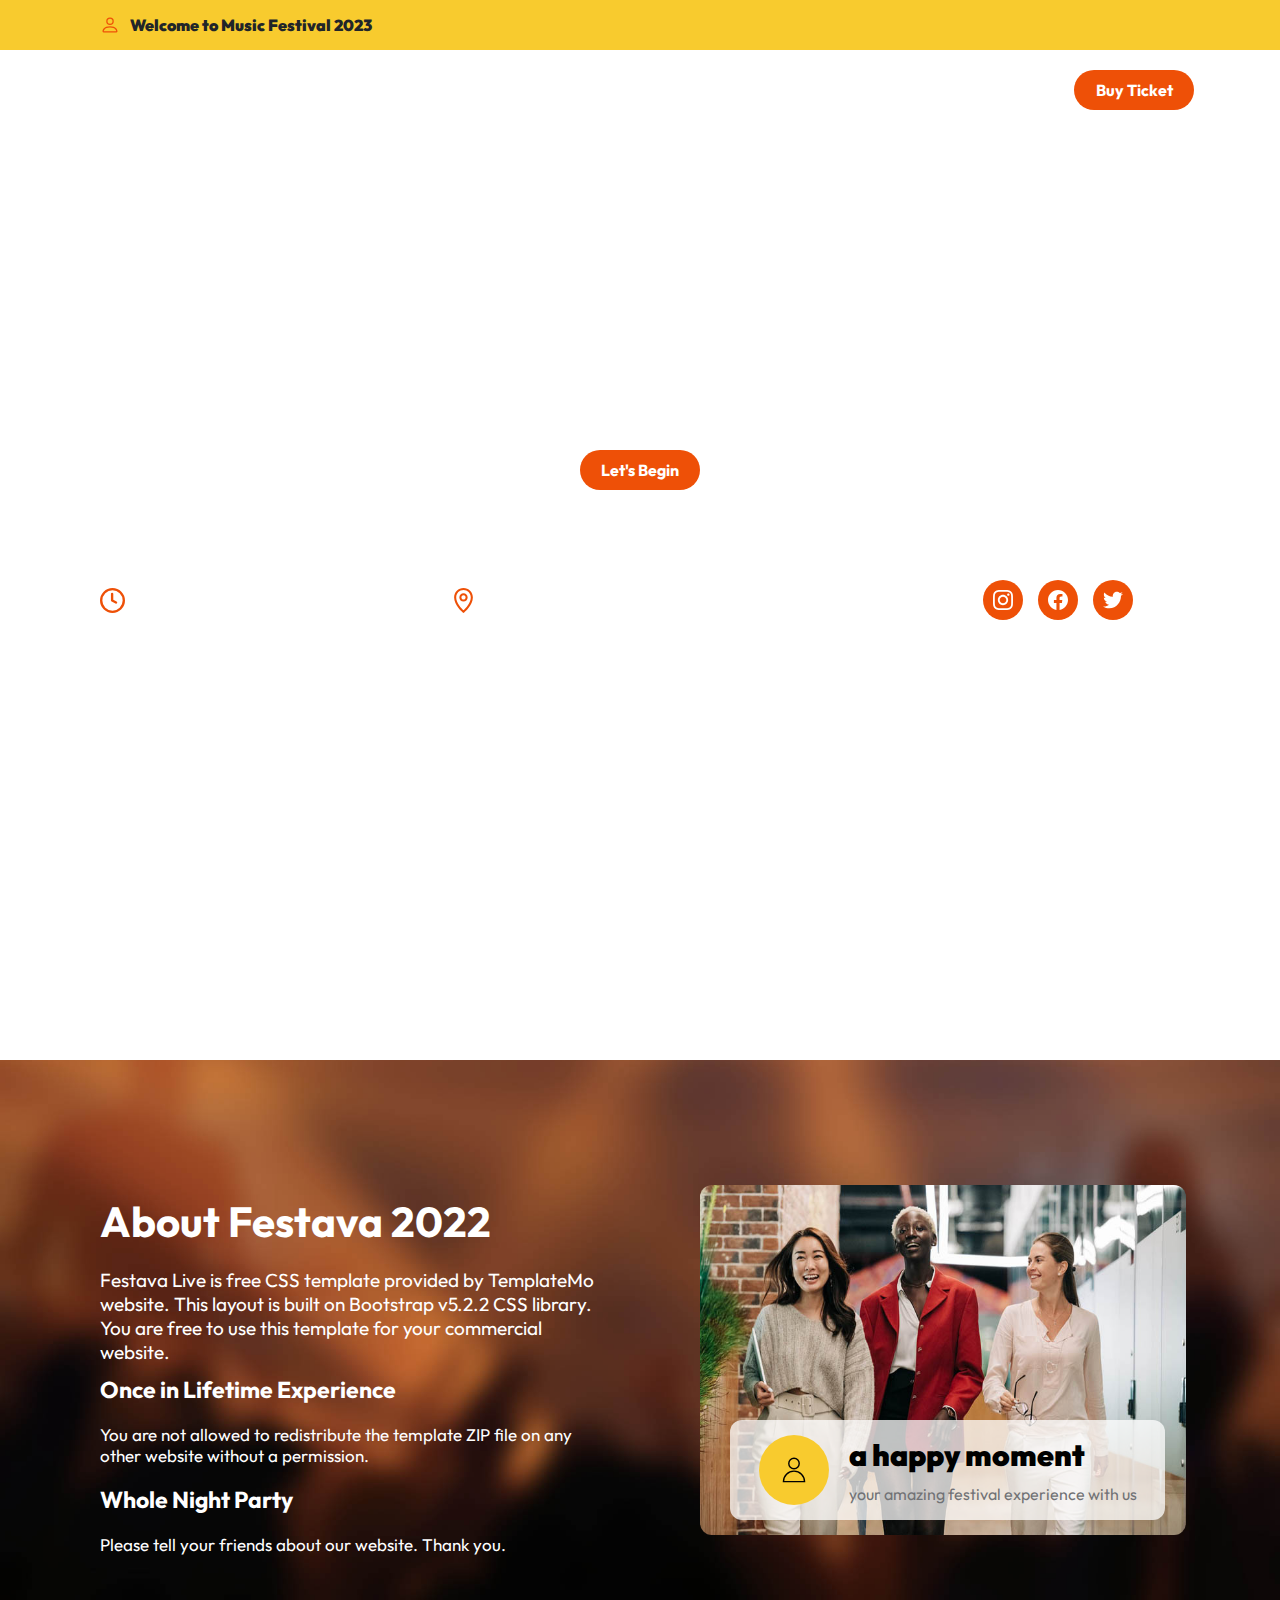
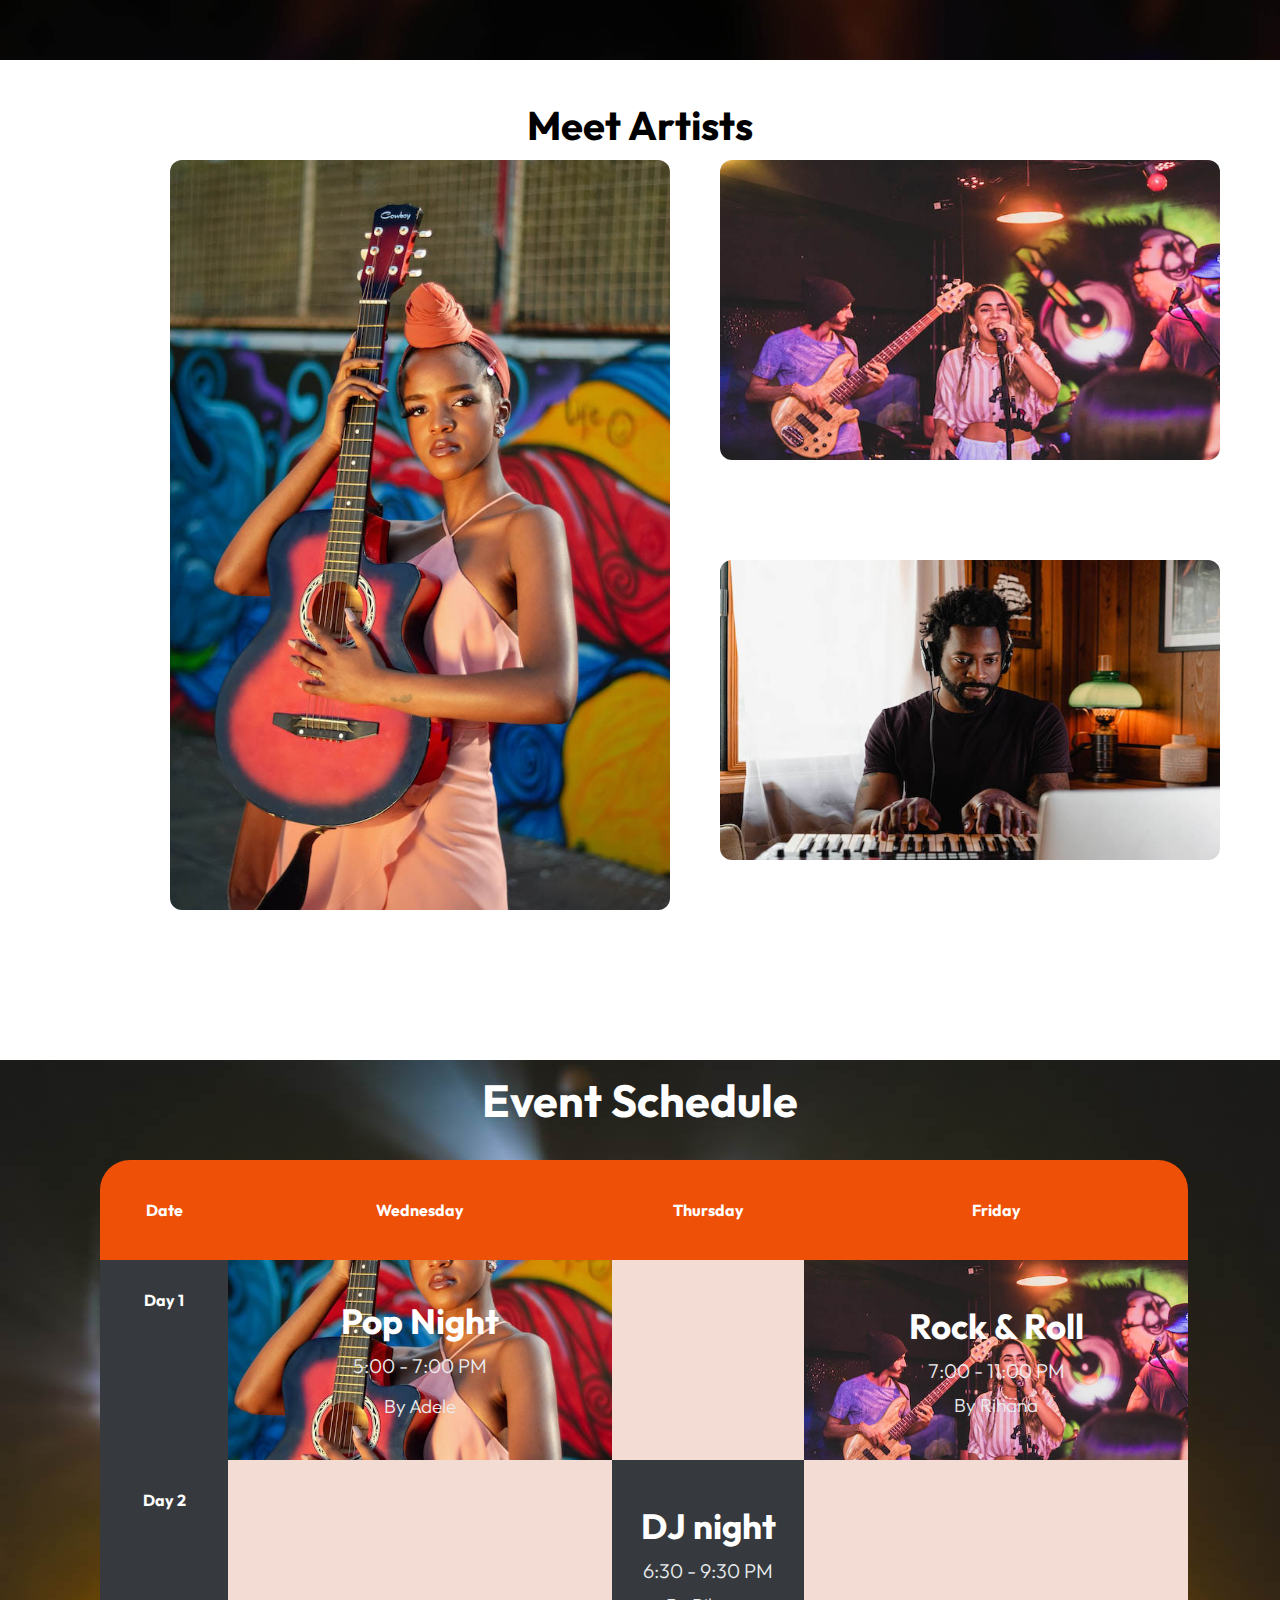
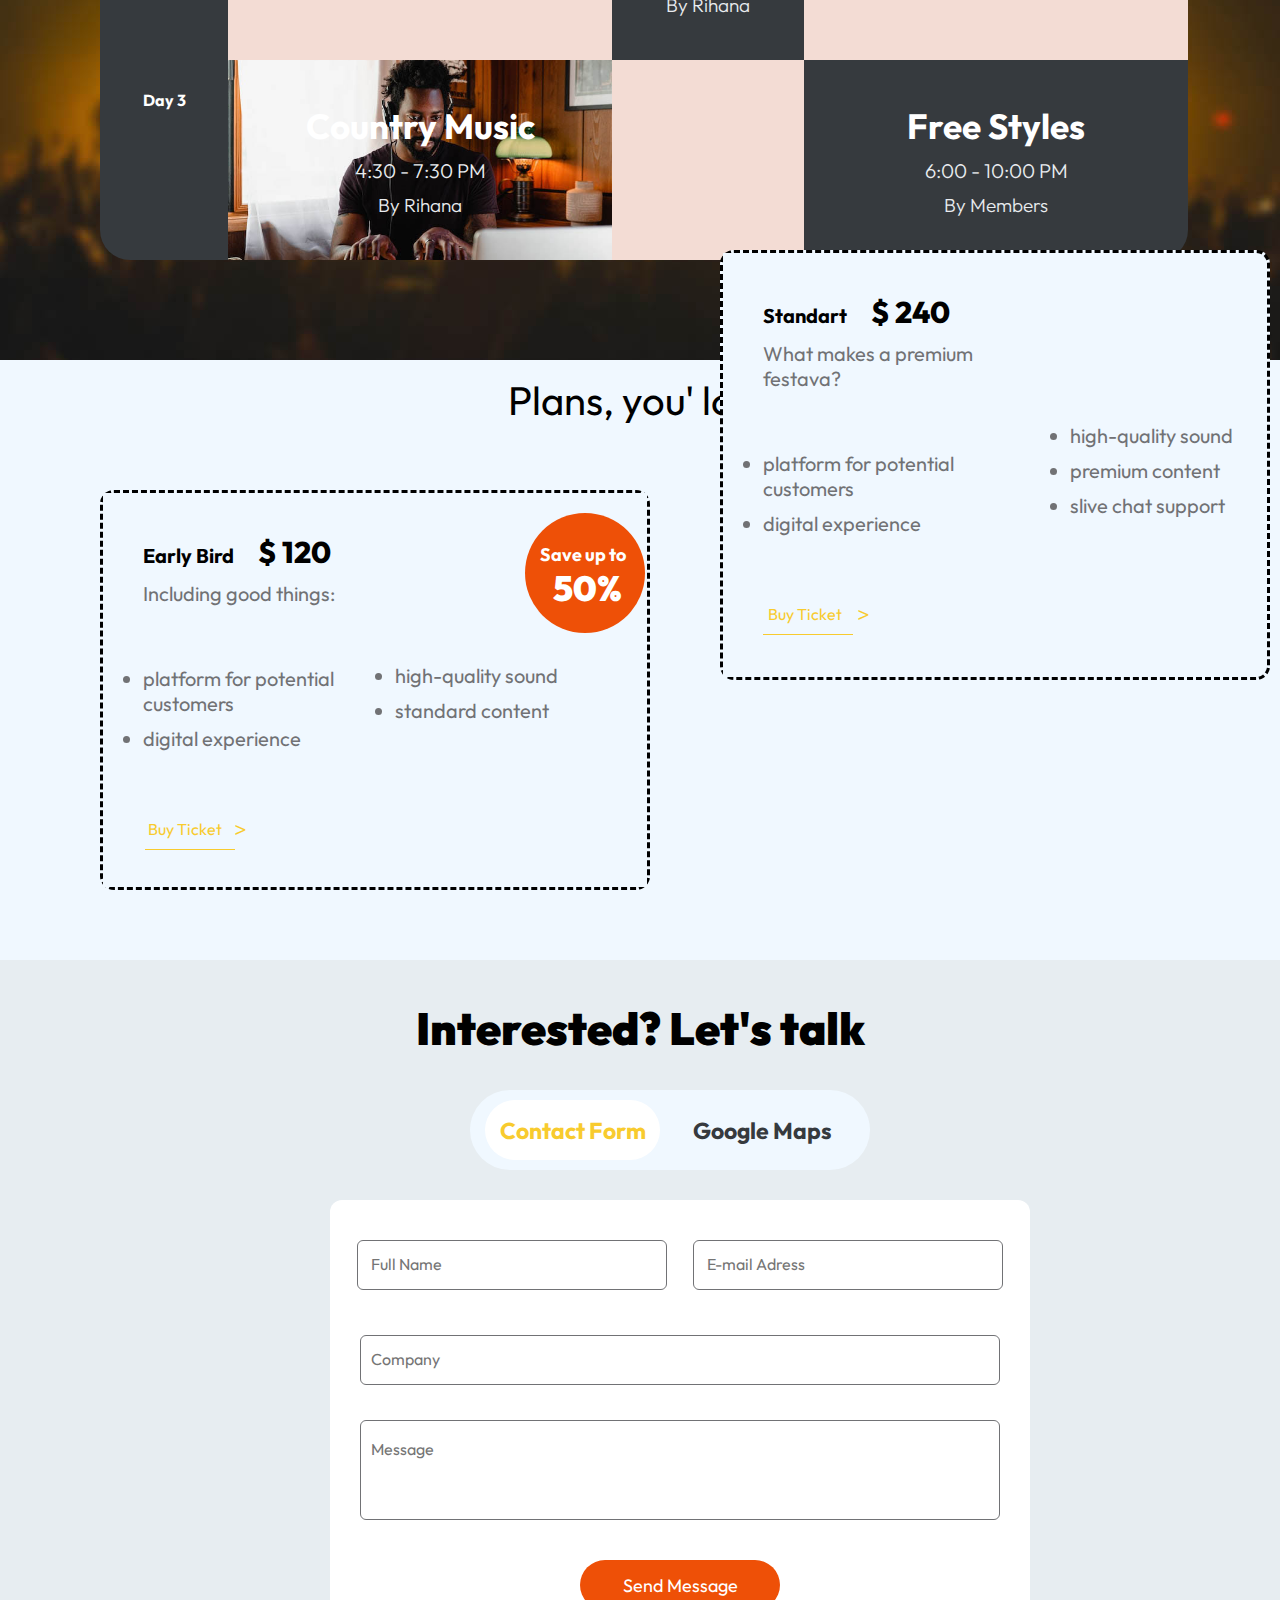
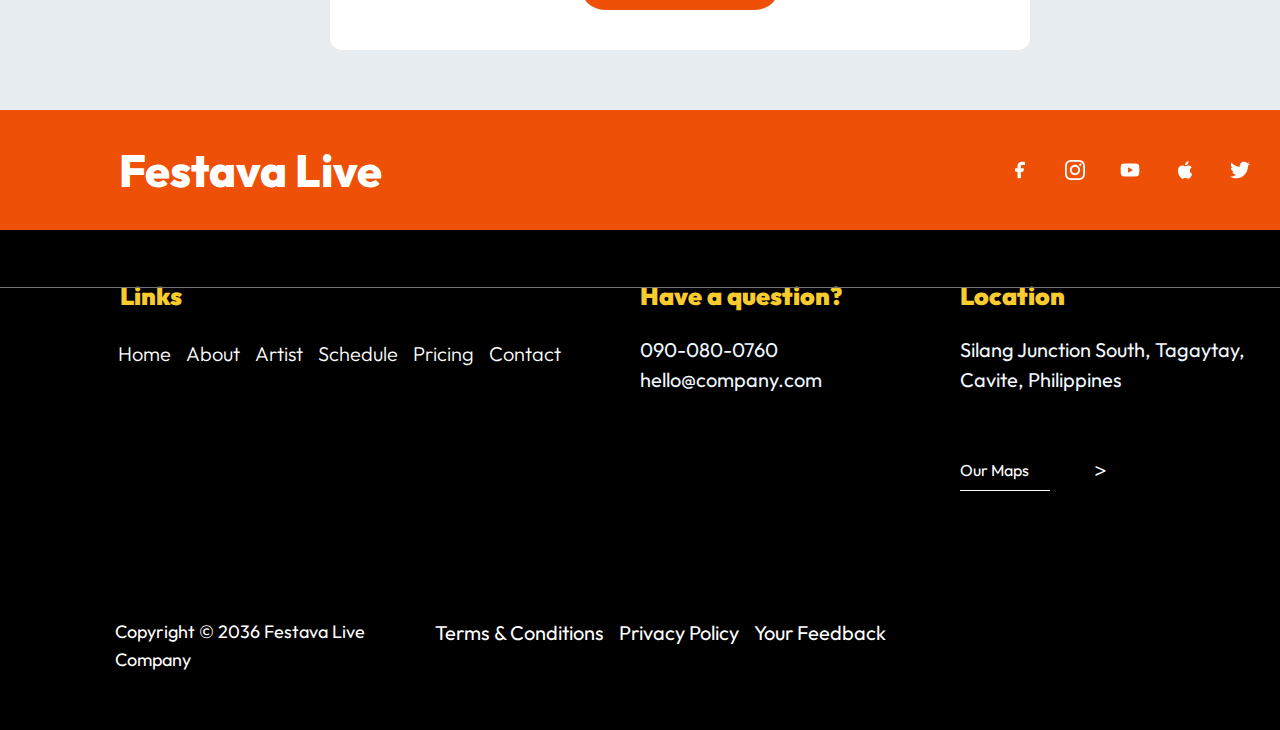
==== index.html @ 7e3ac604 "confirm" ====
<!DOCTYPE html>
<html lang="en">
<head>
    <meta charset="UTF-8">
    <meta http-equiv="X-UA-Compatible" content="IE=edge">
    <meta name="viewport" content="width=device-width, initial-scale=1.0">
    <title>Music Festival</title>
    <link rel="stylesheet" href="index.css">
    <link rel="preconnect" href="https://fonts.googleapis.com"><link rel="preconnect" href="https://fonts.gstatic.com" crossorigin><link href="https://fonts.googleapis.com/css2?family=Outfit:wght@100;200;300;400;500;600;700&display=swap" rel="stylesheet">
</head>
<body>
    <header>
        <div class="header-welcome">
            <img class="header-img" src="./images/person.svg">
            <strong>Welcome to Music Festival 2023</strong>
        </div>
    </header>
    <main>
        <div class="fixed-div" id="sticky-header">
            <div class="festava-live">
                <a  href="#" class="live">Festava Live</a>
            </div>
            <div class="siyahi-div">
                <nav class="home-nav">
                    <ul>
                        <li>
                            <a href="#">Home</a>
                        </li>
                        <li>
                            <a href="#about">About</a>
                        </li>
                        <li>
                            <a href="#artist">Artist</a>
                        </li>
                        <li>
                            <a href="#schedule">Schedule</a>
                        </li>
                        <li>
                            <a href="#pricing">Pricing</a>
                        </li>
                        <li>
                            <a href="#contact">Contact</a>
                        </li>
                    </ul>
                </nav>
            </div>
            <div class="buy-ticket">
                <button>Buy Ticket</button>
            </div>
        </div>
        <div class="video-container">
            <video autoplay muted loop>
                <source src="./images/pexels-2022395.mp4" type="video/mp4">
            </video>
            <div class="festiva-presents">
                <p class="live-presents">FESTAVA LIVE PRESENTS</p>
            </div>
            <div class="night-love">
                <p class="live-2023">Night Live 2023</p>
            </div>
            <div class="begin-button">
                <button>Let's Begin</button>
            </div>
            <div class="date-div">
                <div class="days">
                    <img class="svg-days" src="./images/clock-svgrepo-com.svg" alt="clock">
                    <p>10 - 12th, Dec 2023</p>
                </div>
                <div class="location">
                    <img class="svg-days" src="./images/location-svgrepo-com (3).svg" alt="location">
                    <p> National Center, United States</p>
                </div>
                <div class="social-media">
                    <p>Share:</p>
                    <div class="instagram">
                        <img src="./images/instagram-svgrepo-com (3).svg" alt="instagram">
                    </div>
                    <div class="instagram">
                        <img src="./images/facebook-svgrepo-com (3).svg" alt="facebook">
                    </div>
                    <div class="instagram">
                        <img src="./images/twitter-svgrepo-com (4).svg" alt="twitter">
                    </div>
                </div>
            </div>
        </div>
        <div id="about">
            <section class="about-festava">
                <div class="festava-2022">
                    <h1>About Festava 2022</h1>
                    <p class="festava-live-is">Festava Live is free CSS template provided by TemplateMo website. This layout is built on Bootstrap v5.2.2 CSS library. You are free to use this template for your commercial website.</p>
                </div>
                <div class="once">
                    <h1>Once in Lifetime Experience</h1>
                    <p class="festava-live-is">You are not allowed to redistribute the template ZIP file on any other website without a permission.</p>
                </div>
                <div class="whole">
                    <h1>Whole Night Party</h1>
                    <p class="festava-live-is">Please tell your friends about our website. Thank you.</p>
                </div>
            </section>
            <section class="happy-moment">
                <img src="./images/pexels-alexander-suhorucov-6457579.jpg">
            </section>
            <div class="div-in-image">
                    <div class="div-svg-happy">
                        <img src="./images/person2.svg">
                    </div>
                    <div class="a-happy-moment">
                        <p class="aa-happy-moment">a happy moment</p>
                        <p class="your-amazing">your amazing festival experience with us</p>
                    </div>
            </div>
        </div>
        <div class="meet-artist">
             <p>Meet Artists</p>
        </div>
        <div class="singerin" id="artist">
            <div class="singerin-1">
                <div class="madona-img">
                  <img class="madona-photo" src="./images/madona.jpg">  
                </div>
                <div class="overlay">
                    <div class="name">
                        <p class="name-madona">Name:</p>
                        <p class="madona-gray">Madona</p>
                    </div>
                    <div class="name">
                        <p class="birthday-madona">Birthdate:</p>
                        <p class="madona-gray-1">August 16,1994</p>
                    </div>
                    <div class="music">
                        <p class="music-madona">Music:</p>
                        <p class="madona-gray-2">Pop, R&B</p>
                    </div>
                    <hr class="musicer-hr">
                    <div class="name-1">
                        <p class="youtube-madona">YouTube Channel:</p>
                        <p class="madona-gray-3">Madona Offical</p>
                    </div>
                </div>
            </div>
            <div class="singerin-2">
                <div class="rihana-div">
                    <div class="rihana-img">
                        <img class="rihana-photo" src="./images/rihana.jpg">  
                      </div>
                      <div class="overlay-rihana">
                        <div class="name">
                            <p class="name-madona">Name:</p>
                            <p class="madona-gray">Madona</p>
                        </div>
                        <div class="name">
                            <p class="birthday-madona">Birthdate:</p>
                            <p class="madona-gray-1">August 16,1994</p>
                        </div>
                        <div class="music">
                            <p class="music-madona">Music:</p>
                            <p class="madona-gray-2">Pop, R&B</p>
                        </div>
                        <hr class="musicer-hr">
                        <div class="name-1">
                            <p class="youtube-madona">YouTube Channel:</p>
                            <p class="madona-gray-3">Madona Offical</p>
                        </div>
                      </div>
                </div>
                <div class="bruno-div">
                    <div class="bruno-img">
                        <img class="bruno-photo" src="./images/bruno.jpg">  
                      </div>
                      <div class="overlay-bruno">
                        <div class="name">
                            <p class="name-madona">Name:</p>
                            <p class="madona-gray">Madona</p>
                        </div>
                        <div class="name">
                            <p class="birthday-madona">Birthdate:</p>
                            <p class="madona-gray-1">August 16,1994</p>
                        </div>
                        <div class="music">
                            <p class="music-madona">Music:</p>
                            <p class="madona-gray-2">Pop, R&B</p>
                        </div>
                        <hr class="musicer-hr">
                        <div class="name-1">
                            <p class="youtube-madona">YouTube Channel:</p>
                            <p class="madona-gray-3">Madona Offical</p>
                        </div>
                      </div>
                </div>
            </div>
        </div>



        <div id="schedule">
            <div class="event-schedule">
                <p>Event Schedule</p>
            </div>
            <table class="table-only">
                <tr class="tr-1">
                    <th class="date-th">Date</th>
                    <th class="wednesday-th">Wednesday</th>
                    <th class="thursday-th">Thursday</th>
                    <th class="friday-th">Friday</th>
                </tr>
                <tr class="tr-2">
                    <th class="day-1">Day 1</th>
                    <th class="pop">Pop Night
                        <p class="table-date">5:00 - 7:00 PM</p>
                        <span class="by-rihana">By Adele</p>
                    </th>
                    <th class="nicht"></th>
                    <th class="rock-roll">Rock & Roll
                        <p class="table-date">7:00 - 11:00 PM</p>
                        <p class="by-rihana">By Rihana</p>
                    </th>
                </tr>
                <tr>
                    <th class="day-1">Day 2</th>
                    <th class="pop-day-2"></th>
                    <th class="dj-night">DJ night
                        <p class="table-date">6:30 - 9:30 PM</p>
                        <p class="by-rihana">By Rihana</p>
                    </th>
                    <th class="pop-day-2"></th>
                </tr>
                <tr>
                    <th class="day-3">Day 3</th>
                    <th class="country">Country Music
                        <p class="table-date">4:30 - 7:30 PM</p>
                        <p class="by-rihana">By Rihana</p>
                    </th>
                    <th class="nicht"></th>
                    <th class="free-styles">Free Styles
                        <p class="table-date">6:00 - 10:00 PM</p>
                        <p class="by-rihana">By Members</p>
                    </th>
                </tr>
            </table>
        </div>
        <div id="pricing">
            <div class="plan-you-love">
                <p>Plans, you' love</p>
            </div>
            <div class="price-div">
                <section class="dollar-120">
                    <section class="eary-bird">
                        <p class="early-bird">Early Bird <span class="span-dollar">&#36 120</span></p>
                        <p class="including">Including good things:</p>
                        <nav class="platform-nav">
                            <ul>
                                <li>platform for potential customers</li>
                                <li>digital experience</li>
                            </ul>
                        </nav>
                       <div class="ticket-div">
                             <p class="buy-ticket-1">Buy Ticket </p>
                             <span class="grater-than">&gt;</span>
                        </div>
                    </section>
                    <section class="colored-section">
                        <div class="sale-div">
                            <p class="save-up"> Save up to</p>
                            <p class="procent">50%</p>
                        </div>
                        <nav class="high-nav">
                            <ul>
                                <li>high-quality sound</li>
                                <li>standard content</li>
                            </ul>
                        </nav>
                    </section>  
                </section>
                <section class="dollar-240">
                    <section class="standart-section"> 
                        <p class="early-bird">Standart <span class="span-dollar">&#36 240</span></p>
                        <p class="what-makes">What makes a premium festava?</p>
                        <nav class="platform-nav">
                            <ul>
                                <li>platform for potential <br> customers</li>
                                <li>digital experience</li>
                            </ul>
                        </nav>
                        <div class="ticket-div-2">
                            <p class="buy-ticket-2">Buy Ticket </p>
                            <span class="grater-than-2">&gt;</span>
                       </div>
                    </section>
                    <section class="colored-section-2">
                        <nav class="high-nav-2">
                            <ul>
                                <li>high-quality sound</li>
                                <li>premium content</li>
                                <li>slive chat support</li>
                            </ul>
                        </nav>
                    </section>
                </section>
            </div>
        </div>
        <div id="contact">
            <div class="interested">
                <p>Interested? Let's talk</p>
            </div>
            <div class="form-div">
                <div class="maps contact-form"  id="form-js">
                    <p onclick="goToForm()">Contact Form</p>
                </div>
                <div class="maps"  id="maps-js">
                    <p onclick="goToMaps()">Google Maps</p>
                </div>
            </div>
            <div class="first-input" id="form-send">
                <div class="name-surname">
                    <input class="input-name" type="text" placeholder=" Full Name">
                    <input class="input-name" type="text" placeholder=" E-mail Adress">
                </div>
                <div class="company-div">
                    <input class="company-input" type="text" placeholder="Company">
                </div>
                <div class="message-div">
                    <input class="message-input" type="text" placeholder="Message">
                </div>
                <div class="send-message">
                    <button>Send Message</button>
                </div>
            </div>
            <div id="maps-send" style="display:none">googlemapssS</div>
        </div>
        <div class="last-festava">
            <div class="festava-p-1">
                <p>Festava Live</p>
            </div>
            <div class="div-hover-image">
                <div class="insta-1">
                    <img src="./images/facebook-svgrepo-com (4).svg">
                </div>
                <div class="insta-1">
                    <img src="./images/instagram-svgrepo-com (3).svg">
                </div>
                <div class="insta-1">
                    <img src="./images/youtube-svgrepo-com (1).svg">
                </div>
                <div class="insta-1">
                    <img src="./images/apple-svgrepo-com.svg">
                </div>
                <div class="insta-1">
                    <img src="./images/twitter-svgrepo-com (4).svg">
                </div>
            </div>
        </div>
    </main>
    <footer>
        <div class="footer-div">
            <section class="footer-section-1">
                <p class="link-footer">Links</p>
                <nav class="home-nav" style="margin-left:68px;">
                    <ul>
                        <li style="margin-right:15px;">
                            <a href="#" style="font-size:20px;">Home</a>
                        </li>
                        <li style="margin-right:15px;">
                            <a style="font-size:20px;" href="#about">About</a>
                        </li>
                        <li style="margin-right:15px;" >
                            <a style="font-size:20px;" href="#artist">Artist</a>
                        </li>
                        <li style="margin-right:15px;">
                            <a style="font-size:20px;" href="#schedule">Schedule</a>
                        </li>
                        <li style="margin-right:15px;">
                            <a style="font-size:20px;" href="#pricing">Pricing</a>
                        </li>
                        <li style="margin-right:15px;">
                            <a style="font-size:20px;" href="#contact">Contact</a>
                        </li>
                    </ul>
                </nav>
            </section>
            <section class="footer-section-2">
                <p class="link-footer" style="margin-left:0;">Have a question?</p>
                <p class="number-footer-1">090-080-0760</p>
                <p class="number-footer-1" style="margin-top:5px;">hello@company.com</p>
            </section>
            <section class="footer-section-3">
                <p class="link-footer" style="margin-left:0;">Location</p>
                <p class="number-footer">Silang Junction South, Tagaytay,</p>
                <p class="number-footer" style="margin-top:5px;">Cavite, Philippines</p>
                <div class="our-maps">
                    <p class="our-maps-1">Our Maps </p>
                    <span class="grater-than-maps">&gt;</span>
               </div>
            </section>
        </div>
        <div class="footer-div-2">
            <section class="copy-right">
                <p>Copyright © 2036 Festava Live</p>
                <p>Company</p>
            </section>
            <section class="last-section">
                <a href="#">Terms & Conditions</a>
                <a href="#">Privacy Policy</a>
                <a href="#"> Your Feedback</a>
            </section>
        </div>
    </footer>

    <script src="./script.js"></script>
</body>
</html>
---- index.css ----
:root {
    scroll-behavior: smooth;
}

* {
    margin: 0;
    padding: 0;
    box-sizing: border-box;
    font-family: 'Outfit', sans-serif;
}

.header-welcome {
    display: flex;
    align-items: center;
    background-color: #f8cb2e;
    height: 50px;
    z-index: 9999;
}

.header-img {
    margin-left: 100px;
    width: 20px;
    height: 20px;
}

.header-welcome strong {
    color: #212529;
    font-size: 16px;
    font-weight: 900;
    margin-left: 10px;
}

.main {
    position: relative;
}

.fixed-div {
    display: flex;
    height: 80px;
    background-color: transparent;
    position: absolute;
    top: 50px;
    z-index: 9998;
    width: 100vw;
}

.sticky {
    position: fixed;
    background-color: black;
    top: 0;
}

.festava-live {
    width: 30%;
    display: flex;
    justify-content: center;
    align-items: center;
}

.live {
    color: #fff;
    font-size: 23px;
    font-weight: 900;
    text-decoration: none;
}

.siyahi-div {
    width: 50%;
}

.home-nav ul {
    display: flex;
    margin-top: 29px;
    margin-left: 50px;
}

.home-nav ul li {
    margin-right: 45px;
    list-style-type: none;
}

.home-nav ul li a {
    text-decoration: none;
    color: #fff;
    font-size: 17px;
    font-weight: 300;
}

.home-nav ul li a:hover {
    color: #ee5007;
    transition: 250ms all ease-in-out;
}

.buy-ticket {
    display: flex;
    align-items: center;
    width: 20%;
    padding-left: 50px;
}

.buy-ticket button {
    width: 120px;
    height: 40px;
    border-radius: 40px;
    border: none;
    background-color: #ee5007;
    font-size: 16px;
    color: #fff;
    font-weight: 700;
    cursor: pointer;
    transition: 250ms all ease-in-out;
}

.buy-ticket button:hover {
    background-color: #842029;
}

.video-container {
    position: relative;
    width: 100vw;
    height: calc(100vh - 100px);
}

.video-container video {
    width: 100%;
}

.festiva-presents {
    width: 100%;
    height: 50px;
    position: absolute;
    top: 180px;
    display: flex;
    justify-content: center;
    align-items: center;
}

.festiva-presents p {
    color: #fff;
}

.night-love {
    width: 100%;
    height: 110px;
    position: absolute;
    top: 230px;
    display: flex;
    justify-content: center;
    align-items: center;
}

.night-love p {
    color: #fff;
    font-size: 65px;
    font-weight: 700;
}

.begin-button {
    width: 100%;
    height: 80px;
    position: absolute;
    top: 380px;
    display: flex;
    justify-content: center;
    align-items: center;
}

.begin-button button {
    width: 120px;
    height: 40px;
    border-radius: 40px;
    border: none;
    background-color: #ee5007;
    font-size: 16px;
    color: #fff;
    font-weight: 700;
    cursor: pointer;
    transition: 250ms all ease-in-out;
}

.begin-button button:hover {
    background-color: #842029;
}

.date-div {
    width: 100vw;
    height: 200px;
    position: absolute;
    top: 450px;
    display: flex;
    align-items: center;
}

.days {
    display: flex;
    align-items: center;
    width: 20vw;
    height: 70px;
    margin-left: 100px;
}

.days p {
    color: #fff;
    margin-left: 10px;
    font-size: 24px;
    font-weight: 700;
}

.location {
    display: flex;
    align-items: center;
    width: 29vw;
    height: 70px;
    margin-left: 100px;
}

.location p {
    color: #fff;
    margin-left: 10px;
    font-size: 24px;
    font-weight: 700;
}

.social-media {
    display: flex;
    align-items: center;
    width: 29vw;
    height: 70px;
    margin-left: 100px;
}

.social-media p {
    color: #fff;
    font-size: 18px;
}

.instagram {
    margin-left: 15px;
    width: 40px;
    background-color: #ee5007;
    height: 40px;
    display: flex;
    align-items: center;
    justify-content: center;
    border-radius: 50%;
    cursor: pointer;
    content: "";

}

.instagram:hover {
    animation: rotate 1s linear infinite;
    background-color: yellow;
}

@keyframes rotate {
    0% {
        transform: rotate(0deg);
    }

    25% {
        transform: rotate(90deg);
    }

    50% {
        transform: rotate(180deg);
    }

    75% {
        transform: rotate(270deg);
    }

    100% {
        transform: rotate(360deg);
    }
}

.days img {
    width: 25px;
    height: 25px;
}

.location img {
    width: 25px;
    height: 25px;
}

.social-media img {
    width: 20px;
    height: 20px;
}

#about {
    background-image: url(./images/edward-unsplash-blur.jpg);
    background-position: center center;
    background-repeat: no-repeat;
    background-size: cover;
    height: 600px;
    margin-top: 210px;
    position: relative;
    display: flex;
    align-items: center;
    position: relative;
}

.about-festava {
    margin-left: 100px;
    margin-right: 20px;
    width: 40vw;
    height: 350px;
}

.festava-2022 {
    height: 150px;
}

.festava-2022 h1 {
    color: rgba(255, 255, 255);
    font-size: 42px;
    margin: 10px 0 20px 0;
}

.festava-2022 p {
    color: rgba(255, 255, 255);
    font-size: 19px;
}

.once {
    height: 80px;
    margin: 30px 0 20px 0;
}

.once h1 {
    font-size: 23px;
    color: rgba(255, 255, 255);
    margin-bottom: 20px;
}

.once p {
    color: rgba(255, 255, 255);
    font-size: 17px;
}

.whole {
    height: 80px;
    margin: 30px 0 20px 0;
}

.whole h1 {
    font-size: 23px;
    color: rgba(255, 255, 255);
    margin-bottom: 20px;
}

.whole p {
    color: rgba(255, 255, 255);
    font-size: 17px;
}

.happy-moment img {
    position: absolute;
    top: 125px;
    left: 700px;
    width: 38vw;
    height: 350px;
    border-radius: 12px;
}

.div-in-image {
    display: flex;
    align-items: center;
    justify-content: center;
    height: 100px;
    width: 34vw;
    background-color: rgba(255, 255, 255, 0.75);
    position: absolute;
    top: 360px;
    left: 730px;
    z-index: 9999;
    border-radius: 12px;
}

.div-svg-happy {
    background-color: #f8cb2e;
    width: 70px;
    height: 70px;
    display: flex;
    align-items: center;
    justify-content: center;
    margin-right: 20px;
    border-radius: 50%;
}

.div-svg-happy img {
    width: 30px;
    height: 30px;
}

.aa-happy-moment {
    font-size: 30px;
    font-weight: 900;
    margin-bottom: 10px;
}

.your-amazing {
    color: #717275;
}

.singerin {
    height: 900px;
    position: relative;
    display: flex;
}

.meet-artist {
    height: 100px;
    display: flex;
    justify-content: center;
    padding-top: 40px;
}

.meet-artist p {
    color: #000000;
    font-size: 40px;
    font-weight: 700;
}

.madona-img {
    width: 400px;
    height: 650px;
    border-radius: 12px;
    margin-left: 170px;
}

.madona-photo {
    width: 500px;
    height: 750px;
    border-radius: 12px;
    margin-left: 0px;
}

.overlay {
    height: 0px;
    width: 450px;
    background-color: #b18f16bf;
    position: absolute;
    top: 752px;
    left: 195px;
    overflow: hidden;
    transition: 500ms all ease-in-out;
    border-radius: 12px;
    opacity: 0.9;
}

.name {
    height: 60px;
    display: flex;
}

.name-madona {
    color: #fff;
    font-size: 20px;
    font-weight: 700;
    margin: 40px 175px 20px 30px;
}

.madona-gray {
    color: #363a3e;
    font-size: 18px;
    margin-top: 40px;
}

.birthday-madona {
    color: #fff;
    font-size: 20px;
    font-weight: 700;
    margin: 20px 140px 20px 28px;
}

.madona-gray-1 {
    color: #363a3e;
    font-size: 18px;
    margin-top: 20px;
}

.music {
    height: 50px;
    display: flex;
}

.music-madona {
    color: #fff;
    font-size: 20px;
    font-weight: 700;
    margin: 10px 180px 20px 28px;
}

.madona-gray-2 {
    color: #363a3e;
    font-size: 18px;
    margin-top: 10px;
}

.musicer-hr {
    width: 85%;
    background-color: #363a3e;
    height: 1px;
    margin-left: 23px;
    border: none;
}

.name-1 {
    height: 100px;
    display: flex;
}

.youtube-madona {
    color: #fff;
    font-size: 20px;
    font-weight: 700;
    margin: 25px 77px 20px 26px;
}

.madona-gray-3 {
    color: #363a3e;
    font-size: 18px;
    margin-top: 25px;
}

.overlay:hover {
    height: 250px;
    top: 480px;
}

.madona-img:hover+.overlay {
    height: 250px;
    top: 480px;
}

.singerin-2 {
    height: 750px;
    position: relative;
    width: 500px;
    margin-left: 150px;
}

.overlay-rihana {
    height: 0px;
    width: 450px;
    background-color: #b18f16bf;
    position: absolute;
    top: 300px;
    left: 20px;
    overflow: hidden;
    transition: 500ms all ease-in-out;
    border-radius: 12px;
    opacity: 0.9;
}

.overlay-rihana:hover {
    height: 250px;
    top: 25px;
}

.rihana-img:hover+.overlay-rihana {
    height: 250px;
    top: 25px;
}

.rihana-div {
    width: 500px;
    height: 300px;
}

.rihana-photo {
    width: 500px;
    height: 300px;
    border-radius: 12px;
}

.overlay-bruno {
    height: 0px;
    width: 450px;
    background-color: #b18f16bf;
    position: absolute;
    top: 700px;
    left: 25px;
    overflow: hidden;
    transition: 500ms all ease-in-out;
    border-radius: 12px;
    opacity: 0.9;
}

.overlay-bruno:hover {
    height: 250px;
    top: 425px;
}

.bruno-img:hover+.overlay-bruno {
    height: 250px;
    top: 425px;
}

.bruno-div {
    width: 500px;
    height: 300px;
    margin-top: 50px;
}

.bruno-photo {
    width: 500px;
    height: 300px;
    border-radius: 12px;
    margin-top: 50px;
}

#schedule {
    height: 900px;
    background-image: url(./images/cinsert.jpg);
    background-position: center center;
}

.event-schedule {
    height: 80px;
    display: flex;
    justify-content: center;
    align-items: center;

}

.event-schedule p {
    font-size: 45px;
    font-weight: 700;
    color: #fff;
}

.table-only {

    width: 85vw;
    height: 700px;
    margin-left: 100px;
    margin-top: 20px;
    border-collapse: collapse;
}

.tr-1 {
    height: 100px;
    background-color: #ee5007;
}

.date-th {
    width: 10vw;
    color: #fff;
    border-top-left-radius: 30px;
}

.wednesday-th {
    width: 30vw;
    color: #fff;
}

.thursday-th {
    width: 15vw;
    color: #fff;
}

.friday-th {
    color: #fff;
    border-top-right-radius: 30px;
}

.tr-2 {
    height: 200px;
    background-color: #F3DCD4;
}

.day-1 {
    color: #fff;
    vertical-align: top;
    padding-top: 30px;
    background-color: #363a3e;
}

.pop {
    background-image: url(./images/madona.jpg);
    background-size: 450px;
    background-repeat: no-repeat;
    background-position: center center;
    color: #fff;
    font-size: 35px;
    font-weight: 700;
}

.table-date {
    color: #e9ecef;
    font-size: 20px;
    font-weight: 300;
    margin-top: 10px;
}

.by-rihana {
    color: #e9ecef;
    font-size: 19px;
    font-weight: 300;
    margin-top: 10px;
}

.rock-roll {
    background-image: url(./images/rihana.jpg);
    background-size: cover;
    background-repeat: no-repeat;
    background-position: center center;
    color: #fff;
    font-size: 35px;
    font-weight: 700;
}

.pop-day-2 {
    background-color: #F3DCD4;
}

.dj-night {
    background-color: #363a3e;
    color: #fff;
    font-size: 35px;
    font-weight: 700;
}

.day-3 {
    color: #fff;
    vertical-align: top;
    padding-top: 30px;
    background-color: #363a3e;
    border-bottom-left-radius: 30px;
}

.country {
    background-image: url(./images/bruno.jpg);
    background-size: cover;
    background-repeat: no-repeat;
    background-position: center center;
    color: #fff;
    font-size: 35px;
    font-weight: 700;
}

.free-styles {
    background-color: #363a3e;
    color: #fff;
    font-size: 35px;
    font-weight: 700;
    border-bottom-right-radius: 30px;
}

.nicht {
    background-color: #F3DCD4;
}

#pricing {
    height: 600px;
    background-color: #f0f8ff;
}

.plan-you-love {
    height: 80px;
    justify-content: center;
    align-items: center;
    display: flex;
}

.plan-you-love p {
    color: #000000;
    font-size: 40px;
}

.price-div {
    height: 500px;
    display: flex;
    align-items: center;
}

.dollar-120 {
    width: 43vw;
    height: 400px;
    background-color: #f0f8ff;
    border: dashed;
    border-radius: 14px;
    margin-left: 100px;
    display: flex;
}

.eary-bird {
    width: 50%;
    background-color: #f0f8ff;
}

.early-bird {
    color: #000000;
    font-size: 20px;
    font-weight: 700;
    margin: 40px 20px 10px 40px;
}

.span-dollar {
    font-size: 30px;
    font-weight: 800;
    color: black;
    margin-left: 20px;
}

.including {
    color: #717275;
    margin: 0 0 20px 40px;
    font-size: 20px;
}

.platform-nav {
    margin-left: 40px;
    margin-top: 60px;
}

.platform-nav li {
    color: #717275;
    font-size: 20px;
    margin-top: 10px;
}

.ticket-div {
    display: flex;
    margin-top: 50px;
    margin-left: 45px;
    height: 50px;
    align-items: center;
    width: 110px;
    cursor: pointer;
}

.ticket-div:hover .buy-ticket-1 {
    color: #842029;
}

.buy-ticket-1 {
    color: #f8cb2e;
    font-size: 16px;
    margin: 5px 20px 0 0px;
    cursor: pointer;
}

.buy-ticket-1::after {
    width: 90px;
    height: 1px;
    background-color: #f8cb2e;
    content: "";
    margin-top: 30px;
    position: absolute;
    left: 145px;
    transition: 150ms all ease-in-out;
}

.ticket-div:hover .buy-ticket-1::after {
    background-color: #842029;
    width: 0;
    left: 240px;
}

.grater-than {
    margin-top: 5px;
    color: #f8cb2e;
    font-size: 24px;
    width: 30px;
    height: 30px;
    display: flex;
    align-items: center;
    justify-content: center;
    font-weight: 300;
    border-radius: 50%;
    position: absolute;
    left: 225px;
}

.ticket-div:hover .grater-than {
    color: #842029;
    border: solid 1px;
    border-color: #842029;
    animation: alesally 150ms ease-in-out;
}

@keyframes alesally {
    0% {
        border-bottom: none;
        border-left: none;
        border-top: none;
        border-right: solid 1px;
        rotate: 90deg;
    }

    25% {
        border-bottom: none;
        border-right: solid 1px;
        border-left: none;
        border-top: solid 1px;
        rotate: 180deg;

    }

    75% {
        border-bottom: none;
        border-right: solid 1px;
        border-left: solid 1px;
        border-top: solid 1px;
        rotate: 270deg;
    }

    100% {
        border-bottom: solid 1px;
        border-right: solid 1px;
        border-left: solid 1px;
        border-top: solid 1px;
        rotate: 360deg;
    }

}

.colored-section {
    background-color: #f0f8ff;
    width: 50%;
}

.sale-div {
    width: 120px;
    height: 120px;
    background-color: #ee5007;
    margin: 20px 0 20px 150px;
    border-radius: 50%;

}

.save-up {
    color: #fff;
    font-size: 18px;
    font-weight: 700;
    margin: 0 0 0 15px;
    padding-top: 30px;
}

.procent {
    color: #fff;
    font-size: 35px;
    font-weight: 900;
    margin: 0 0 0 28px;
}

.high-nav {
    margin-top: 30px;
    margin-left: 20px;
}

.high-nav li {
    font-size: 20px;
    color: #717275;
    margin-top: 10px;
}

.dollar-240 {
    width: 43vw;
    height: 430px;
    background-color: #f0f8ff;
    border: dashed;
    border-radius: 14px;
    margin-left: 20px;
    display: flex;
    position: absolute;
    top: 3450px;
    left: 700px;
}

.standart-section {
    width: 60%;
    background-color: #f0f8ff;
}

.what-makes {
    color: #717275;
    margin: 0 0 20px 40px;
    font-size: 20px
}

.ticket-div-2 {
    display: flex;
    margin-top: 50px;
    margin-left: 45px;
    height: 50px;
    align-items: center;
    width: 110px;
    cursor: pointer;
}

.ticket-div-2:hover .buy-ticket-2 {
    color: #842029;
}

.buy-ticket-2 {
    color: #f8cb2e;
    font-size: 16px;
    margin: 5px 10px 0 0px;
    cursor: pointer;
}

.buy-ticket-2::after {
    width: 90px;
    height: 1px;
    background-color: #f8cb2e;
    content: "";
    margin-top: 30px;
    position: absolute;
    left: 40px;
    transition: 150ms all ease-in-out;
}

.ticket-div-2:hover .buy-ticket-2::after {
    background-color: #842029;
    width: 0;
    left: 135px;
}

.grater-than-2 {
    margin-top: 5px;
    color: #f8cb2e;
    font-size: 24px;
    width: 30px;
    height: 30px;
    display: flex;
    align-items: center;
    justify-content: center;
    font-weight: 300;
    border-radius: 50%;
    position: absolute;
    left: 125px;
}

.ticket-div-2:hover .grater-than-2 {
    color: #842029;
    border: solid 1px;
    border-color: #842029;
    animation: alesally 150ms ease-in-out;
}

@keyframes alesally {
    0% {
        border-bottom: none;
        border-left: none;
        border-top: none;
        border-right: solid 1px;
        rotate: 90deg;
    }

    25% {
        border-bottom: none;
        border-right: solid 1px;
        border-left: none;
        border-top: solid 1px;
        rotate: 180deg;

    }

    75% {
        border-bottom: none;
        border-right: solid 1px;
        border-left: solid 1px;
        border-top: solid 1px;
        rotate: 270deg;
    }

    100% {
        border-bottom: solid 1px;
        border-right: solid 1px;
        border-left: solid 1px;
        border-top: solid 1px;
        rotate: 360deg;
    }
}

.high-nav-2 {
    margin-top: 170px;
    margin-left: 20px;
}

.high-nav-2 li {
    font-size: 20px;
    color: #717275;
    margin-top: 10px;
}

#contact {
    height: 750px;
    background-color: #e7edf1;
}

.interested {
    height: 100px;
    display: flex;
    justify-content: center;
}

.interested p {
    font-size: 45px;
    color: #000000;
    font-weight: 900;
    margin-top: 40px;
}

.form-div {
    display: flex;
    align-items: center;
    height: 80px;
    background-color: #f0f8ff;
    width: 400px;
    margin-left: 470px;
    margin-top: 30px;
    border-radius: 40px;
}

.contact-form {
    display: flex;
    align-items: center;
    justify-content: center;
    height: 60px;
    background-color: #fff;
    width: 175px;
    margin-left: 20px;
    border-radius: 40px;
    cursor: pointer;
}

.contact-form p {
    font-size: 23px;
    font-weight: 700;
    color: #f8cb2e !important;
}

.maps {
    display: flex;
    align-items: center;
    justify-content: center;
    height: 60px;
    width: 175px;
    margin-left: 15px;
    border-radius: 40px;
    cursor: pointer;
}

.maps:hover {
    height: 60px;
    background-color: #ffffff;
    width: 175px;
}

.maps:hover p {
    color: #f8cb2e;
}

.maps p {
    font-size: 23px;
    font-weight: 700;
    color: #363a3e;
}

.first-input {
    width: 700px;
    height: 450px;
    margin-left: 330px;
    background-color: #fff;
    border-radius: 12px;
    margin-top: 30px;
    box-shadow: #e9ecef;
}

.name-surname {
    height: 120px;
    display: flex;
    justify-content: space-evenly;
}

.input-name {
    height: 50px;
    width: 310px;
    margin-top: 40px;
    border-radius: 6px;
    border: 1px solid #717275;
}

.input-name:focus {
    outline: #0d6efd solid 2px;
    border: none;
}

.input-name::placeholder {
    font-size: 16px;
    padding-left: 10px;
}

.company-div {
    height: 80px;
    display: flex;
    align-items: center;
    justify-content: center;
}

.company-input {
    height: 50px;
    width: 640px;
    margin-top: 20px;
    border-radius: 6px;
    border: 1px solid #717275;
    margin-bottom: 20px;
}

.company-input:focus {
    outline: #0d6efd solid 2px;
    border: none;
}

.company-input::placeholder {
    font-size: 16px;
    padding-left: 10px;
}

.message-div {
    margin-top: 10px;
    display: flex;
    align-items: center;
    justify-content: center;
}

.message-input {
    height: 100px;
    width: 640px;
    margin-top: 10px;
    border-radius: 6px;
    border: 1px solid #717275;
    margin-bottom: 20px;
}

.message-input:focus {
    outline: #0d6efd solid 2px;
    border: none;
}

.message-input::placeholder {
    font-size: 16px;
    position: relative;
    padding-left: 10px;
    top: -20px;
}

.send-message {
    display: flex;
    justify-content: center;
    height: 60px;
}

.send-message button {
    width: 200px;
    height: 50px;
    border-radius: 25px;
    border: none;
    background-color: #ee5007;
    font-size: 18px;
    margin-top: 20px;
    color: #fff;
    cursor: pointer;
    transition: 200ms all ease-in-out;
}

.send-message:hover button {
    background-color: #842029;
}

.last-festava {
    height: 120px;
    background-color: #ee5007;
    display: flex;
}

.festava-p-1 {
    width: 500px;
    height: 100%;
    display: flex;
    justify-content: center;
    align-items: center;
}

.festava-p-1 p {
    color: #fff;
    font-size: 45px;
    font-weight: 800;
}

.div-hover-image {
    display: flex;
    align-items: center;
    padding-left: 500px
}

.insta-1 {
    width: 40px;
    height: 40px;
    margin-right: 15px;
    display: flex;
    justify-content: center;
    align-items: center;
    border-radius: 50%;
    cursor: pointer;
    transition: 250ms all ease-in-out;
}

.div-hover-image img {
    width: 20px;
    height: 20px;
}

.insta-1:hover {
    background-color: #f8cb2e;
    animation: 2s media linear infinite;
}

@keyframes media {
    0% {
        transform: rotate(0deg);
    }

    25% {
        transform: rotate(90deg);
    }

    50% {
        transform: rotate(180deg);
    }

    75% {
        transform: rotate(270deg);
    }

    100% {
        transform: rotate(360deg);
    }
}

footer {
    height: 500px;
    background-color: #000000;
}

.footer-div {
    height: 300px;
    display: flex;
}

.footer-section-1 {
    width: 50%;
}

.link-footer {
    color: #f8cb2e;
    font-size: 25px;
    font-weight: 900;
    margin: 50px 0 0 120px;
}

.footer-section-2 {
    width: 25%;
}

.number-footer {
    font-size: 20px;
    color: #f0f8ff;
    margin-top: 25px;
}

.number-footer-1 {
    font-size: 20px;
    color: #f0f8ff;
    margin-top: 25px;
    cursor: pointer;
    transition: 250ms all ease-in-out;
}

.number-footer-1:hover {
    color: #842029
}

.our-maps {
    display: flex;
    margin-top: 50px;
    margin-left: 0px;
    height: 50px;
    align-items: center;
    width: 110px;
    cursor: pointer;
}

.our-maps:hover .our-maps-1 {
    color: #842029;
}

.our-maps-1 {
    color: #fff;
    font-size: 16px;
    margin: 5px 20px 0 0px;
    cursor: pointer;
    position: relative;
}

.our-maps-1::after {
    width: 90px;
    height: 1px;
    background-color: #fff;
    content: "";
    margin-top: 30px;
    position: absolute;
    left: 0;
    transition: 150ms all ease-in-out;
}

.our-maps:hover .our-maps-1::after {
    background-color: #842029;
    width: 0;
    left: 100px;
}

.grater-than-maps {
    margin-top: 5px;
    color: #fff;
    font-size: 24px;
    width: 30px;
    height: 30px;
    display: flex;
    align-items: center;
    justify-content: center;
    font-weight: 300;
    border-radius: 50%;
    position: absolute;
    left: 1085px;
}

.our-maps:hover .grater-than-maps {
    color: #842029;
    border: solid 1px;
    border-color: #842029;
    animation: alesally 150ms ease-in-out;
}

@keyframes alesally {
    0% {
        border-bottom: none;
        border-left: none;
        border-top: none;
        border-right: solid 1px;
        rotate: 90deg;
    }

    25% {
        border-bottom: none;
        border-right: solid 1px;
        border-left: none;
        border-top: solid 1px;
        rotate: 180deg;

    }

    75% {
        border-bottom: none;
        border-right: solid 1px;
        border-left: solid 1px;
        border-top: solid 1px;
        rotate: 270deg;
    }

    100% {
        border-bottom: solid 1px;
        border-right: solid 1px;
        border-left: solid 1px;
        border-top: solid 1px;
        rotate: 360deg;
    }

}

.footer-div-2 {
    height: 200px;
    display: flex;
}

.footer-div::after {
    content: "";
    width: 100%;
    height: 1px;
    background-color: #717275;
    position: absolute;
    top: 5087px;
}

.copy-right {
    width: 25vw;
    height: 200px;
    padding-top: 90px;
    margin-left: 115px;
}

.copy-right p {
    font-size: 18px;
    color: #fff;
    margin-bottom: 5px;
}

.last-section {
    padding-top: 90px;
}

.last-section a {
    font-size: 20px;
    color: #fff;
    text-decoration: none;
    margin-right: 12px;
    transition: 250ms all ease-in-out;
}

.last-section a:hover {
    color: #842029;
}
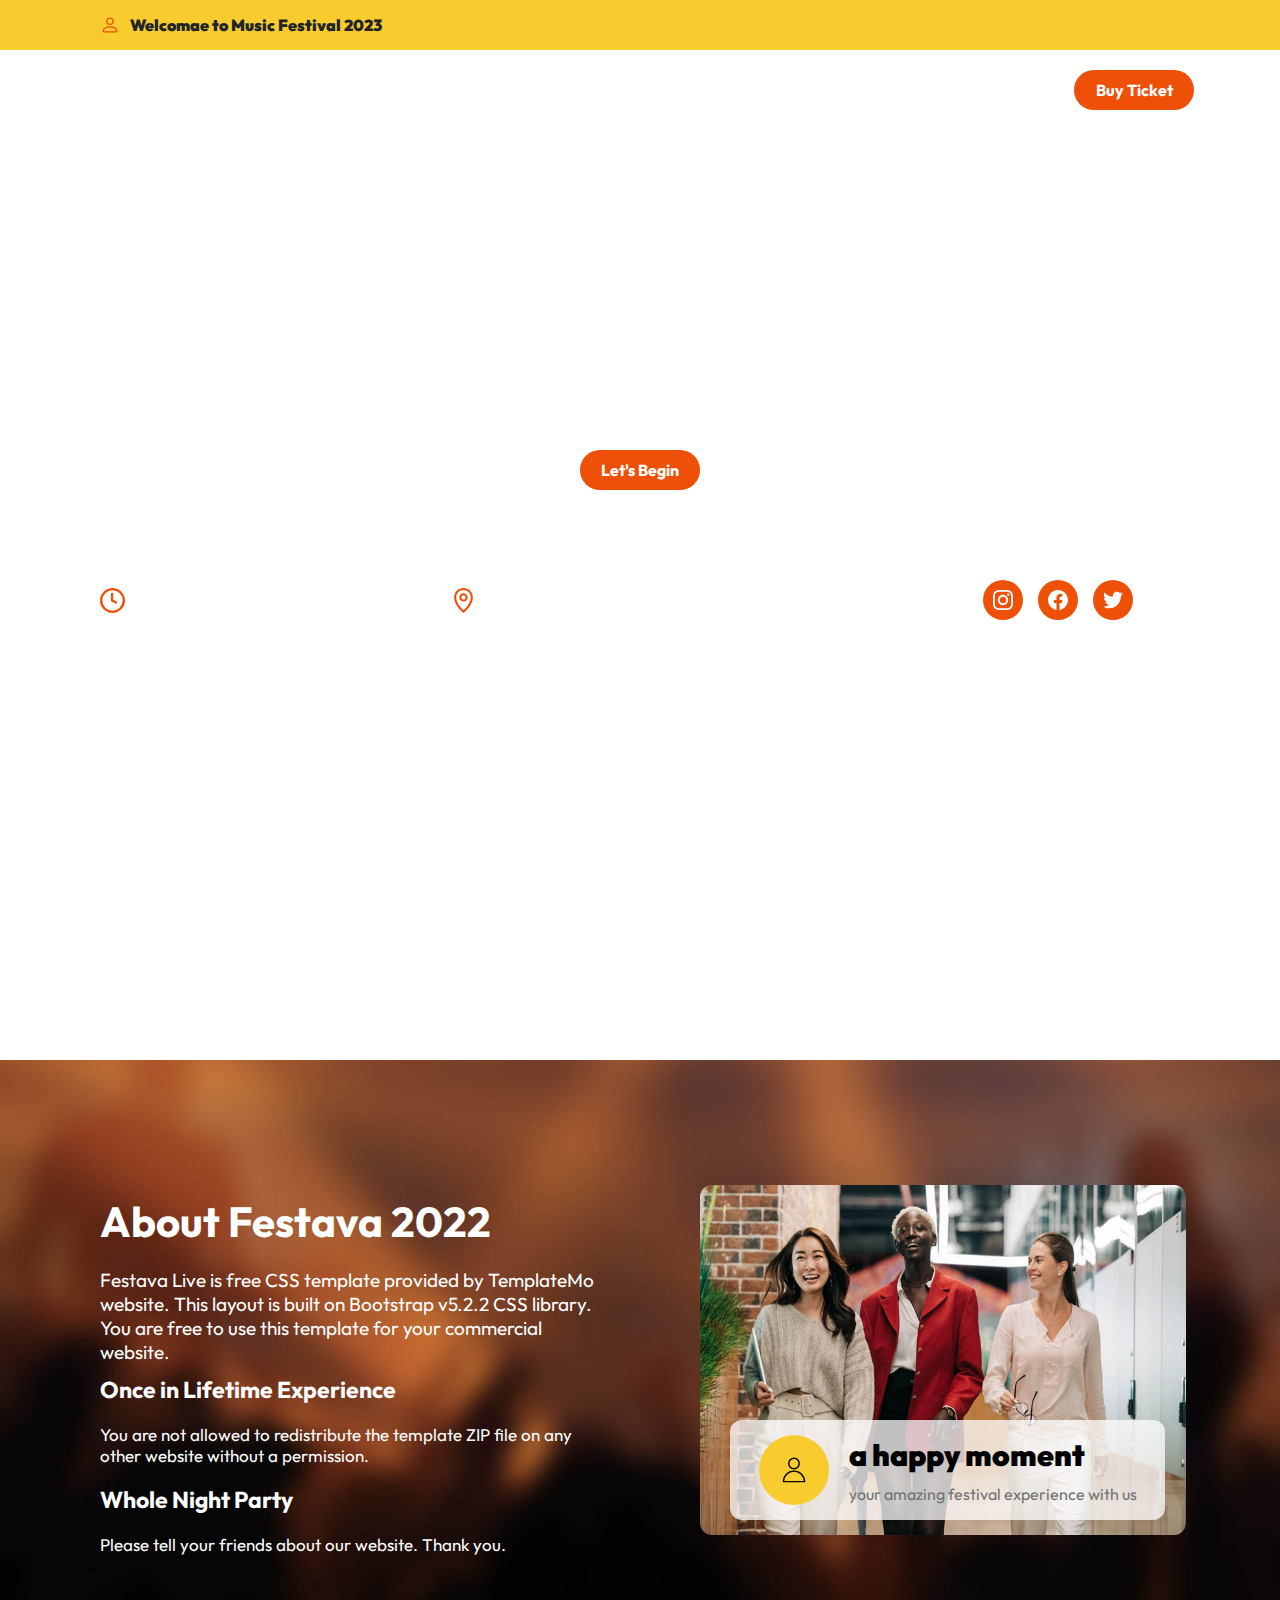
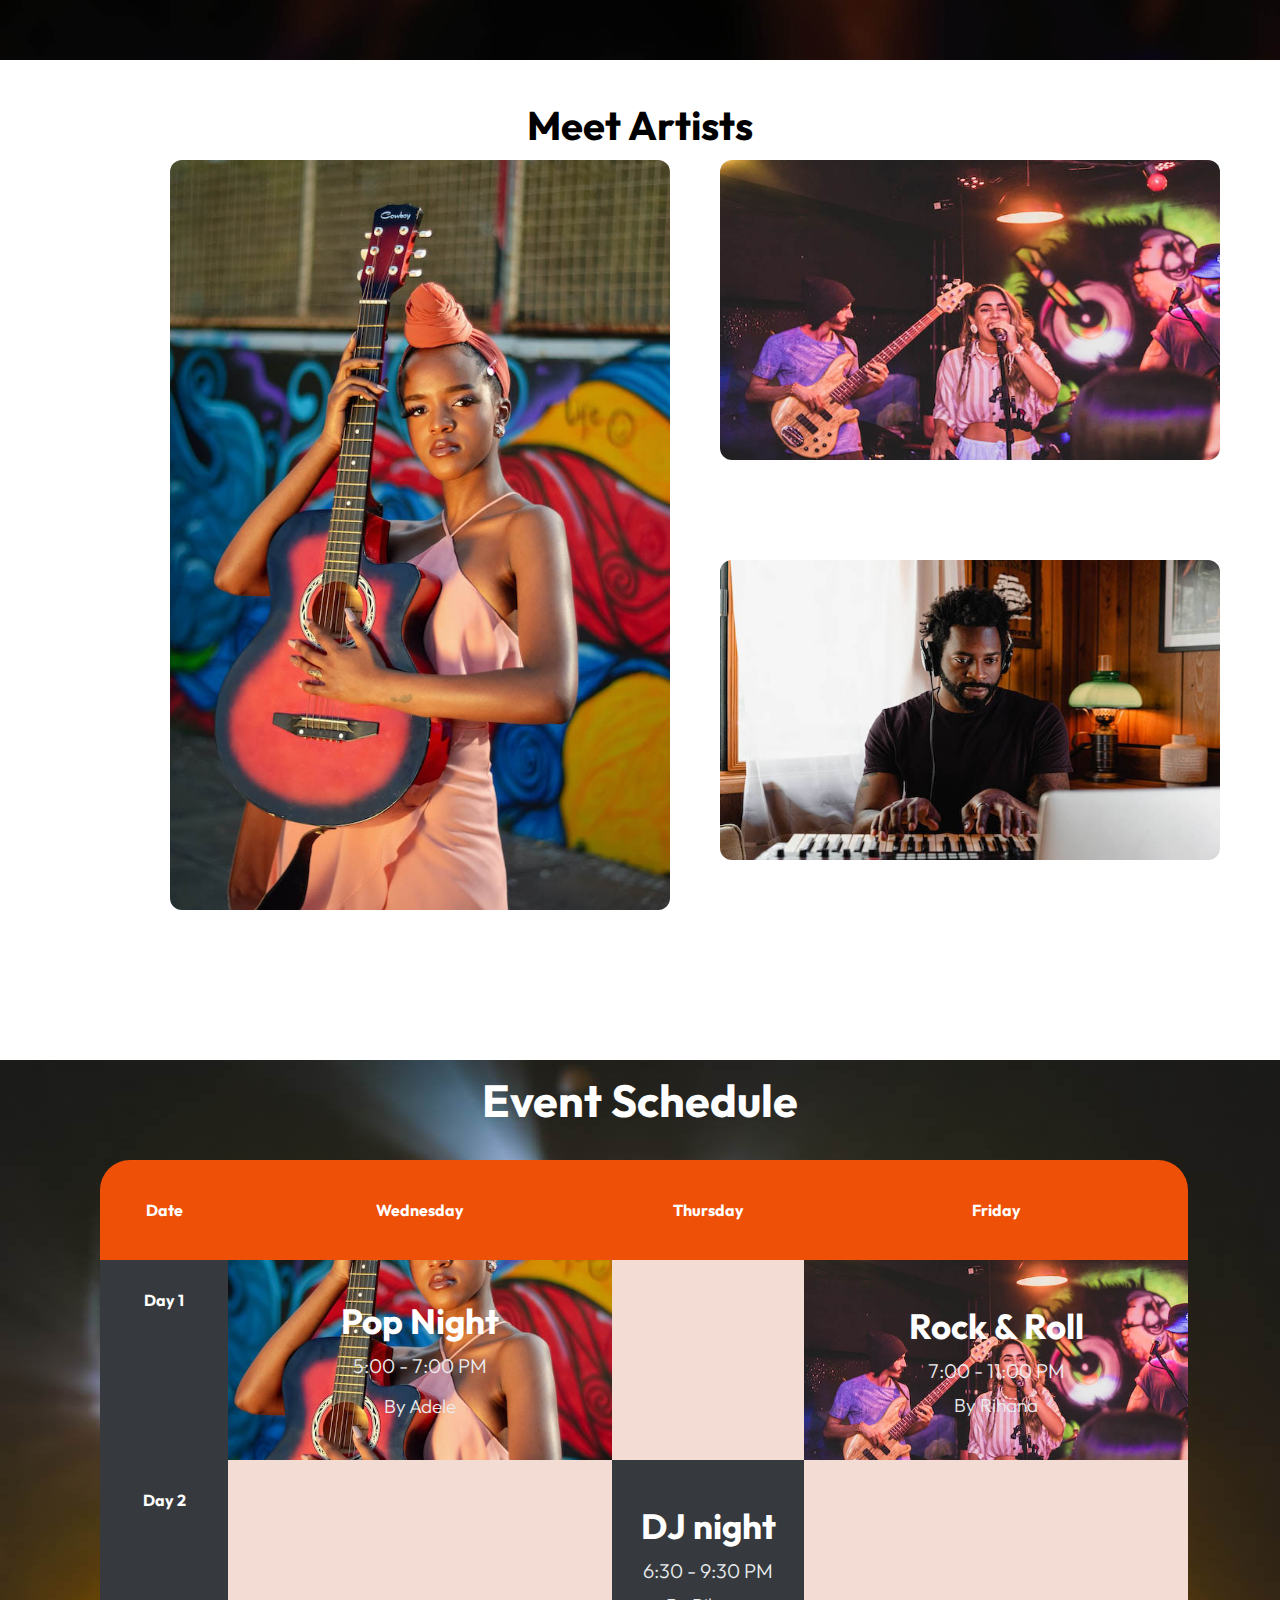
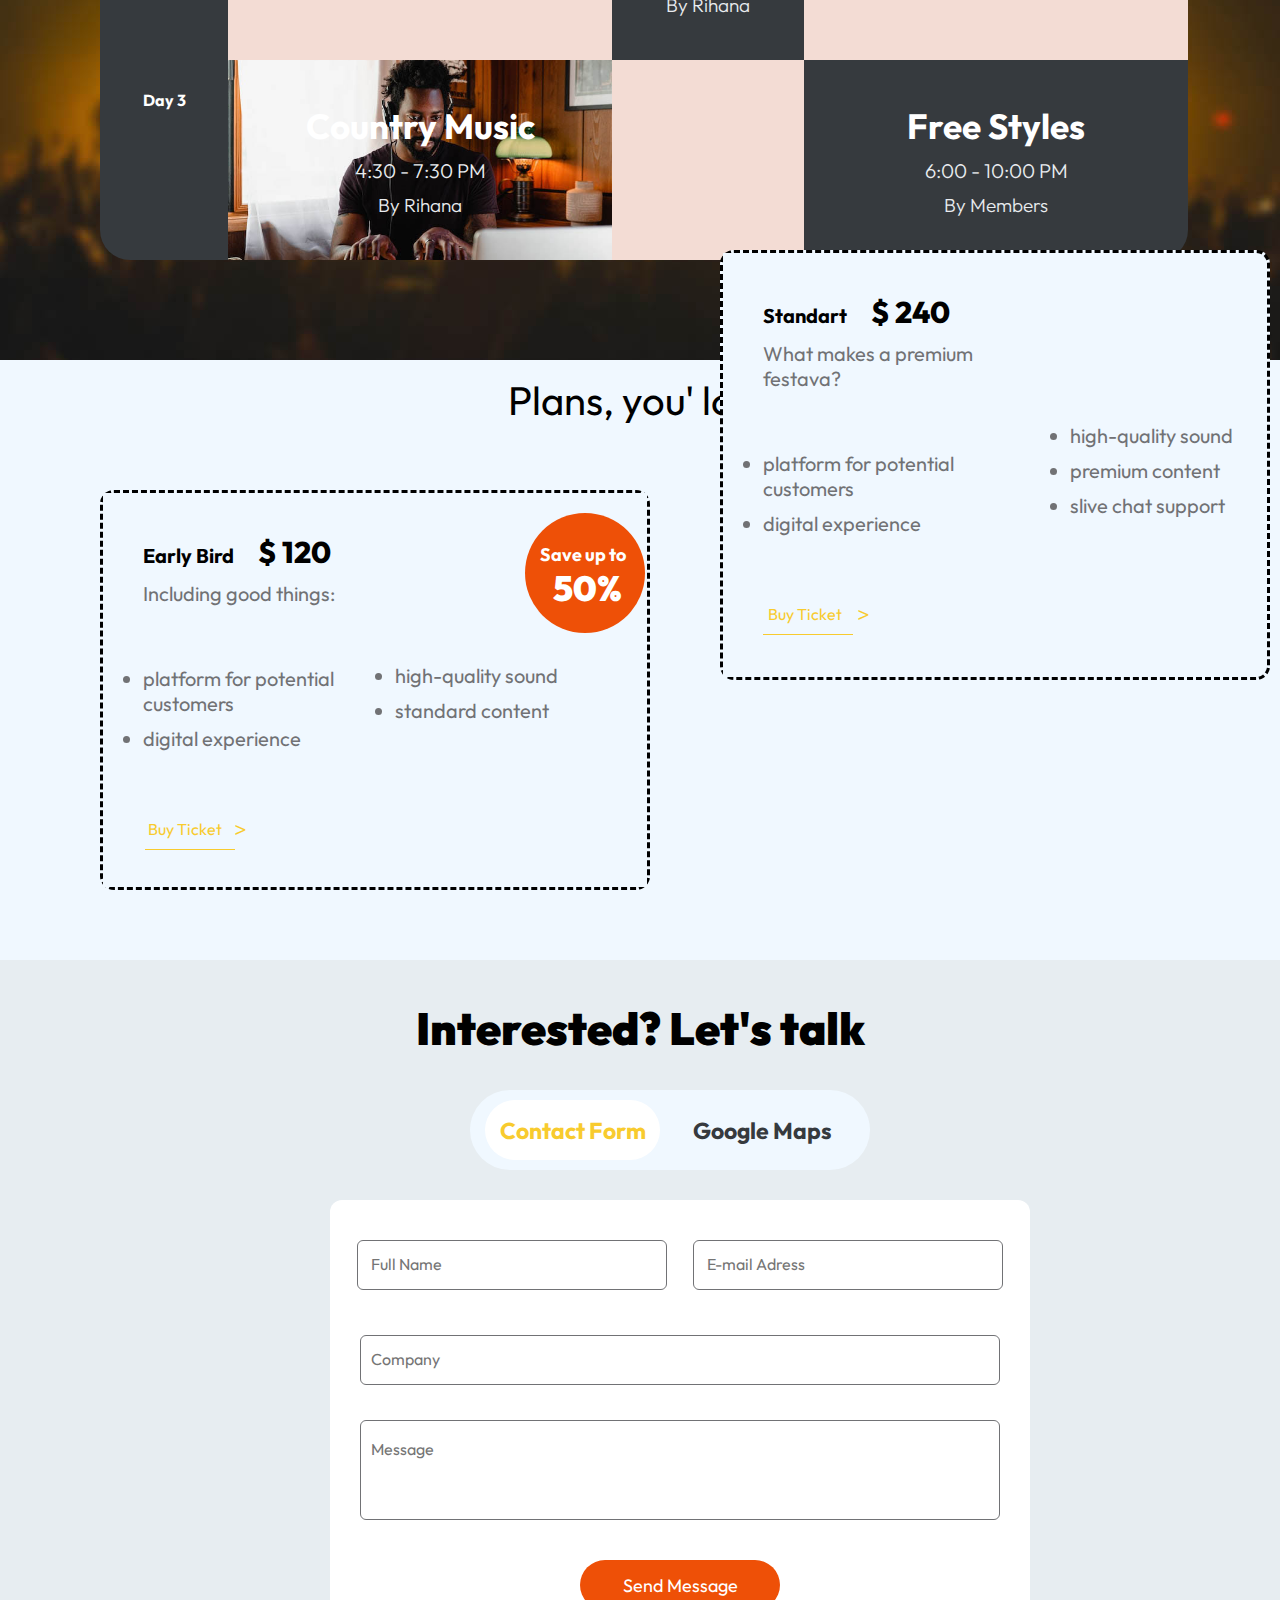
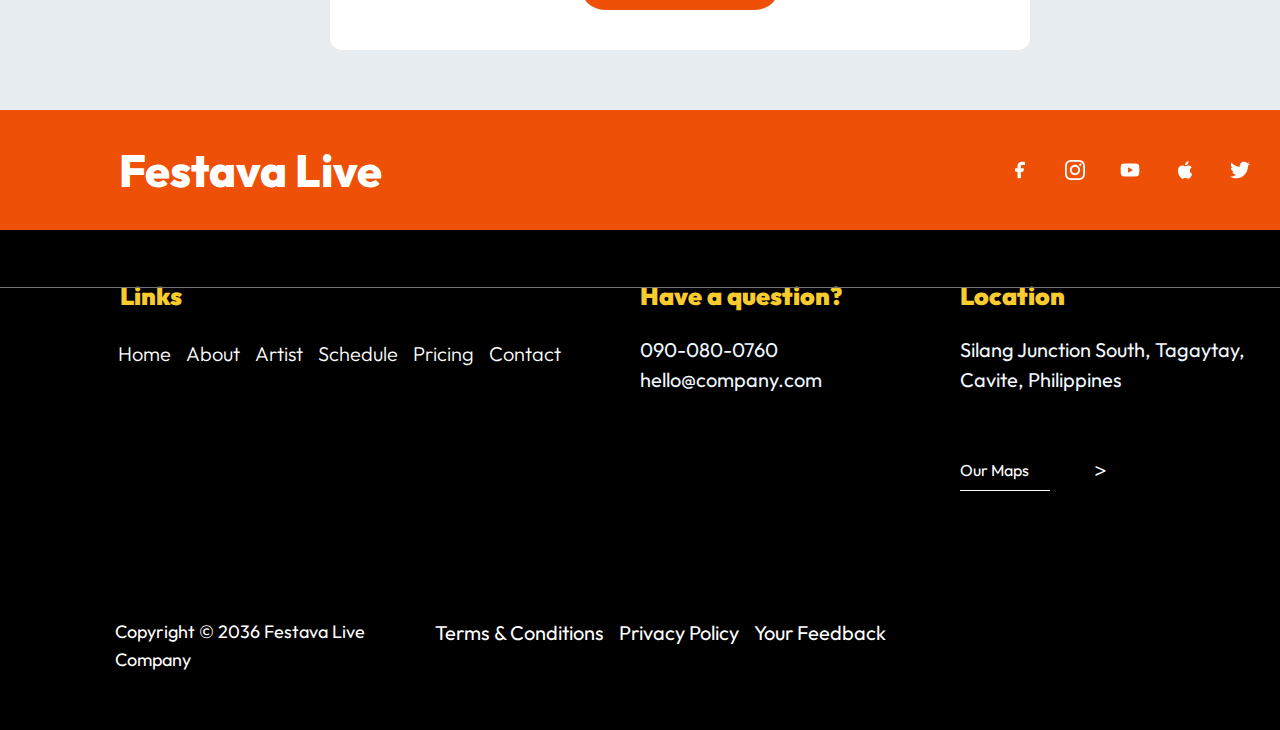
==== commit bab87a2a: "github" ====
--- a/index.html
+++ b/index.html
@@ -12,7 +12,7 @@
     <header>
         <div class="header-welcome">
             <img class="header-img" src="./images/person.svg">
-            <strong>Welcome to Music Festival 2023</strong>
+            <strong>Welcomae to Music Festival 2023</strong>
         </div>
     </header>
     <main>
